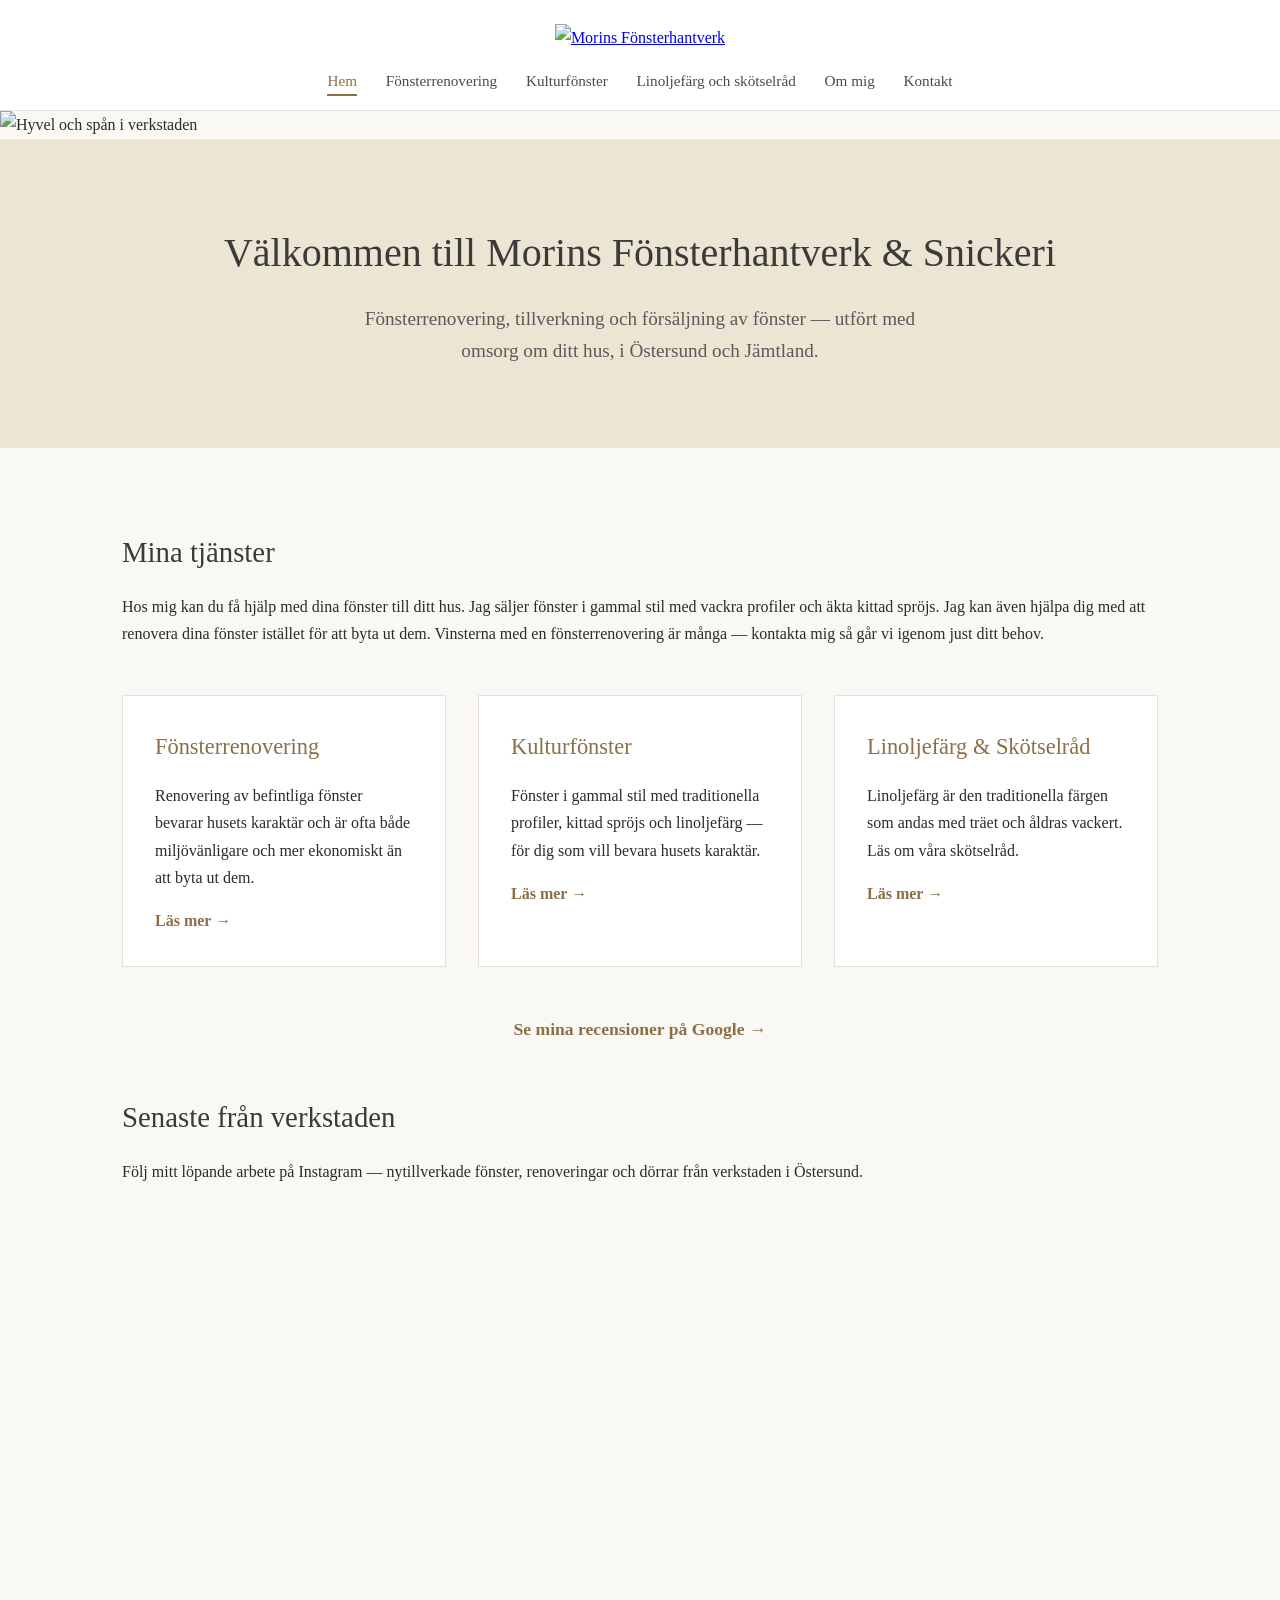
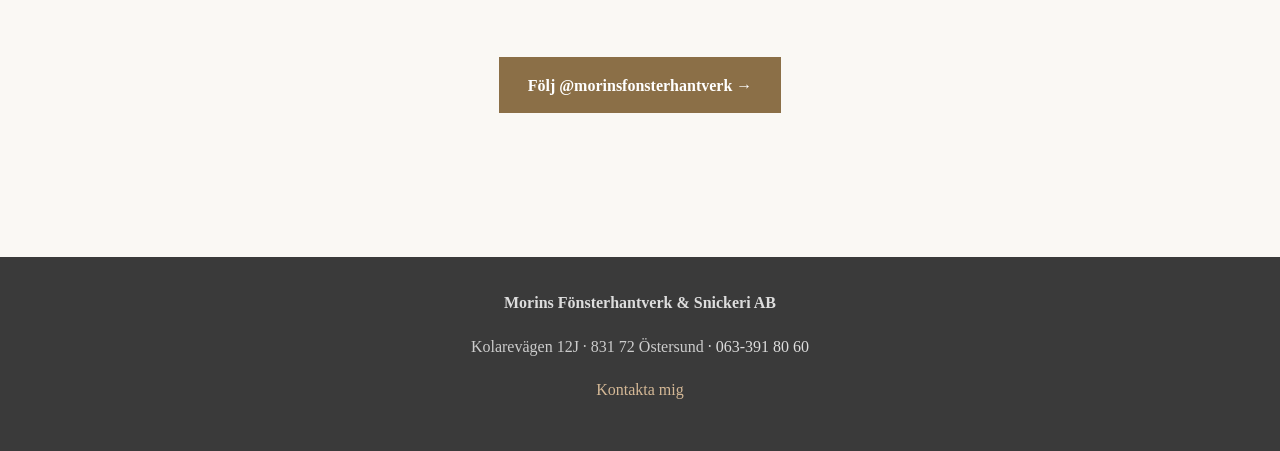
==== index.html @ 9cbfe946 "Första uppladdningen" ====
<!DOCTYPE html>
<html lang="sv">
<head>
<meta charset="UTF-8">
<meta name="viewport" content="width=device-width,initial-scale=1.0">
<link rel="icon" type="image/png" href="images/favicon.png">
<title>Morins Fönsterhantverk & Snickeri — Fönsterrenovering i Östersund</title>
<meta name="description" content="Fönsterrenovering, kulturfönster och linoljefärg i Östersund och Jämtland. Hantverksmässig renovering och tillverkning av fönster med omsorg om ditt hus.">
<meta name="author" content="Robin Morin">
<meta property="og:type" content="website">
<meta property="og:title" content="Morins Fönsterhantverk & Snickeri — Fönsterrenovering i Östersund">
<meta property="og:description" content="Fönsterrenovering, kulturfönster och linoljefärg i Östersund och Jämtland. Hantverksmässig renovering och tillverkning av fönster med omsorg om ditt hus.">
<meta property="og:locale" content="sv_SE">
<meta name="twitter:card" content="summary">
<link rel="stylesheet" href="style.css">
<meta name="keywords" content="fönsterrenovering, fönsterrenovering östersund, kulturfönster, linoljefärg, fönster östersund, fönsterbyte jämtland, renovera fönster, träfönster, kärnfura, fönsterhantverk, fönster jämtland">
<meta name="geo.region" content="SE-Z">
<meta name="geo.placename" content="Östersund">
<meta name="geo.position" content="63.1634;14.7379">
<meta name="ICBM" content="63.1634, 14.7379">
<link rel="canonical" href="https://morinsfonsterhantverk.se">
<meta property="og:image" content="https://morinsfonsterhantverk.se/images/verkstad-ostersund.jpg">
<meta property="og:url" content="https://morinsfonsterhantverk.se">
<script type="application/ld+json">
{
  "@context": "https://schema.org",
  "@type": "LocalBusiness",
  "@id": "https://morinsfonsterhantverk.se",
  "name": "Morins Fönsterhantverk & Snickeri AB",
  "description": "Fönsterrenovering, kulturfönster och linoljefärg i Östersund och Jämtland.",
  "url": "https://morinsfonsterhantverk.se",
  "telephone": "+46633918060",
  "email": "robin@morinsfonsterhantverk.se",
  "image": "https://morinsfonsterhantverk.se/images/verkstad-ostersund.jpg",
  "logo": "https://morinsfonsterhantverk.se/images/logo.png",
  "address": {
    "@type": "PostalAddress",
    "streetAddress": "Kolarevägen 12J",
    "addressLocality": "Östersund",
    "postalCode": "831 72",
    "addressRegion": "Jämtland",
    "addressCountry": "SE"
  },
  "geo": {
    "@type": "GeoCoordinates",
    "latitude": 63.1634,
    "longitude": 14.7379
  },
  "openingHoursSpecification": {
    "@type": "OpeningHoursSpecification",
    "dayOfWeek": ["Monday","Tuesday","Wednesday","Thursday","Friday"],
    "opens": "08:00",
    "closes": "15:00"
  },
  "priceRange": "$$",
  "areaServed": [
    {"@type": "City", "name": "Östersund"},
    {"@type": "AdministrativeArea", "name": "Jämtland"},
    {"@type": "AdministrativeArea", "name": "Jämtlands län"}
  ],
  "knowsAbout": ["Fönsterrenovering","Kulturfönster","Linoljefärg","Fönsterbyte","Kärnfura","Kittning","Spröjs","Träfönster"],
  "sameAs": ["https://www.instagram.com/morinsfonsterhantverk/"]
}
</script>
<script type="application/ld+json">
{
  "@context": "https://schema.org",
  "@type": "WebSite",
  "name": "Morins Fönsterhantverk & Snickeri",
  "url": "https://morinsfonsterhantverk.se"
}
</script>
</head>
<body><header>
<a href="index.html"><img src="images/logo.png" alt="Morins Fönsterhantverk" class="logo-img"></a>
<nav><ul>
<li><a href="index.html" class="active" id="nav-hem">Hem</a></li><li><a href="fonsterrenovering.html" id="nav-fonsterrenovering">Fönsterrenovering</a></li><li><a href="kulturfonster.html" id="nav-kulturfonster">Kulturfönster</a></li><li><a href="linoljefarg.html" id="nav-linoljefarg">Linoljefärg och skötselråd</a></li><li><a href="om-mig.html" id="nav-om-mig">Om mig</a></li><li><a href="kontakt.html" id="nav-kontakt">Kontakt</a></li>
</ul></nav>
</header>
<div style="width:100%;max-height:420px;overflow:hidden"><img src="images/hero-verkstad.jpg" alt="Hyvel och spån i verkstaden" style="width:100%;height:auto;display:block"></div>
<section class="hero">
<h1>Välkommen till Morins Fönsterhantverk & Snickeri</h1>
<p>Fönsterrenovering, tillverkning och försäljning av fönster — utfört med omsorg om ditt hus, i Östersund och Jämtland.</p>
</section>
<main>
<h2>Mina tjänster</h2>
<p>Hos mig kan du få hjälp med dina fönster till ditt hus. Jag säljer fönster i gammal stil med vackra profiler och äkta kittad spröjs. Jag kan även hjälpa dig med att renovera dina fönster istället för att byta ut dem. Vinsterna med en fönsterrenovering är många — kontakta mig så går vi igenom just ditt behov.</p>
<div class="services">
<div class="service-card"><h3>Fönsterrenovering</h3><p>Renovering av befintliga fönster bevarar husets karaktär och är ofta både miljövänligare och mer ekonomiskt än att byta ut dem.</p><a class="btn" href="fonsterrenovering.html">Läs mer →</a></div>
<div class="service-card"><h3>Kulturfönster</h3><p>Fönster i gammal stil med traditionella profiler, kittad spröjs och linoljefärg — för dig som vill bevara husets karaktär.</p><a class="btn" href="kulturfonster.html">Läs mer →</a></div>
<div class="service-card"><h3>Linoljefärg & Skötselråd</h3><p>Linoljefärg är den traditionella färgen som andas med träet och åldras vackert. Läs om våra skötselråd.</p><a class="btn" href="linoljefarg.html">Läs mer →</a></div>
</div>
<p style="text-align:center;margin:2.5rem 0 0"><a href="https://www.google.com/maps/search/?api=1&query=Morins+F%C3%B6nsterhantverk+Snickeri+%C3%96stersund" target="_blank" rel="noopener" style="color:#8b6f47;text-decoration:none;font-weight:bold;font-size:1.1rem">Se mina recensioner på Google →</a></p>
<h2 style="margin-top:3rem">Senaste från verkstaden</h2>
<p>Följ mitt löpande arbete på Instagram — nytillverkade fönster, renoveringar och dörrar från verkstaden i Östersund.</p>
<div style="margin:2rem 0">
<iframe src="https://lightwidget.com/widgets/d461ca1a7aa155f18e7d4c181ccd63ec.html" scrolling="no" allowtransparency="true" class="lightwidget-widget" style="width:100%;border:0;overflow:hidden;height:400px;"></iframe>
</div>
<p style="text-align:center;margin:2rem 0"><a href="https://www.instagram.com/morinsfonsterhantverk/" target="_blank" rel="noopener" style="display:inline-block;background:#8b6f47;color:#fff;padding:0.9rem 1.8rem;text-decoration:none;font-weight:bold">Följ @morinsfonsterhantverk →</a></p>
</main>
<footer>
<p><strong>Morins Fönsterhantverk & Snickeri AB</strong></p>
<p><a href="https://www.google.com/maps/search/?api=1&query=Morins+F%C3%B6nsterhantverk+Kolarev%C3%A4gen+12J+%C3%96stersund" target="_blank" rel="noopener" style="color:#ccc;text-decoration:none">Kolarevägen 12J · 831 72 Östersund</a> · 063-391 80 60</p>
<p style="margin-top:1rem"><a href="kontakt.html">Kontakta mig</a></p>
</footer>
</body>
</html>
---- style.css ----
*{margin:0;padding:0;box-sizing:border-box}
body{font-family:Georgia,serif;color:#2b2b2b;line-height:1.7;background:#faf8f4}
header{background:#fff;border-bottom:1px solid #e5e0d5;padding:1.5rem 1rem 1rem;position:sticky;top:0;z-index:100;text-align:center}
.logo-img{height:110px;width:auto;cursor:pointer}
nav ul{list-style:none;display:flex;gap:1.8rem;flex-wrap:wrap;justify-content:center;margin-top:1rem}
nav a{color:#4a4a4a;text-decoration:none;font-size:0.95rem;cursor:pointer;padding:0.3rem 0;border-bottom:2px solid transparent}
nav a:hover,nav a.active{color:#8b6f47;border-bottom-color:#8b6f47}
.hero{background:#ede5d3;padding:5rem 2rem;text-align:center}
.hero h1{font-size:2.5rem;margin-bottom:1rem;color:#3a3a3a;font-weight:normal}
.hero p{font-size:1.2rem;max-width:600px;margin:0 auto;color:#5a5a5a}
main{max-width:1100px;margin:0 auto;padding:3rem 2rem}
main h1{font-size:2.2rem;color:#3a3a3a;margin-bottom:1.5rem;font-weight:normal}
h2{color:#3a3a3a;margin:2rem 0 1rem;font-size:1.8rem;font-weight:normal}
p{margin-bottom:1rem}
.services{display:grid;grid-template-columns:repeat(auto-fit,minmax(280px,1fr));gap:2rem;margin:3rem 0}
.service-card{background:#fff;padding:2rem;border:1px solid #e5e0d5}
.service-card h3{color:#8b6f47;margin-bottom:1rem;font-size:1.4rem;font-weight:normal}
.btn{color:#8b6f47;text-decoration:none;font-weight:bold;cursor:pointer}
footer{background:#3a3a3a;color:#ddd;padding:2rem;text-align:center;margin-top:4rem}
footer a{color:#d4b896;text-decoration:none;cursor:pointer}
form{max-width:500px;margin-top:2rem}
form label{display:block;margin-bottom:1rem}
form input,form textarea{width:100%;padding:0.6rem;border:1px solid #d4c9b0;background:#fff;font-family:inherit;font-size:1rem;margin-top:0.3rem}
form button{background:#8b6f47;color:#fff;padding:0.8rem 2rem;border:none;cursor:pointer;font-size:1rem}
.contact-box{background:#fff;border:1px solid #e5e0d5;padding:1.5rem 2rem;margin:2rem 0;display:inline-block;min-width:280px}
@media(max-width:640px){.logo-img{height:90px}.hero h1{font-size:1.8rem}nav ul{gap:1rem;font-size:0.85rem}main{padding:2rem 1.2rem}}
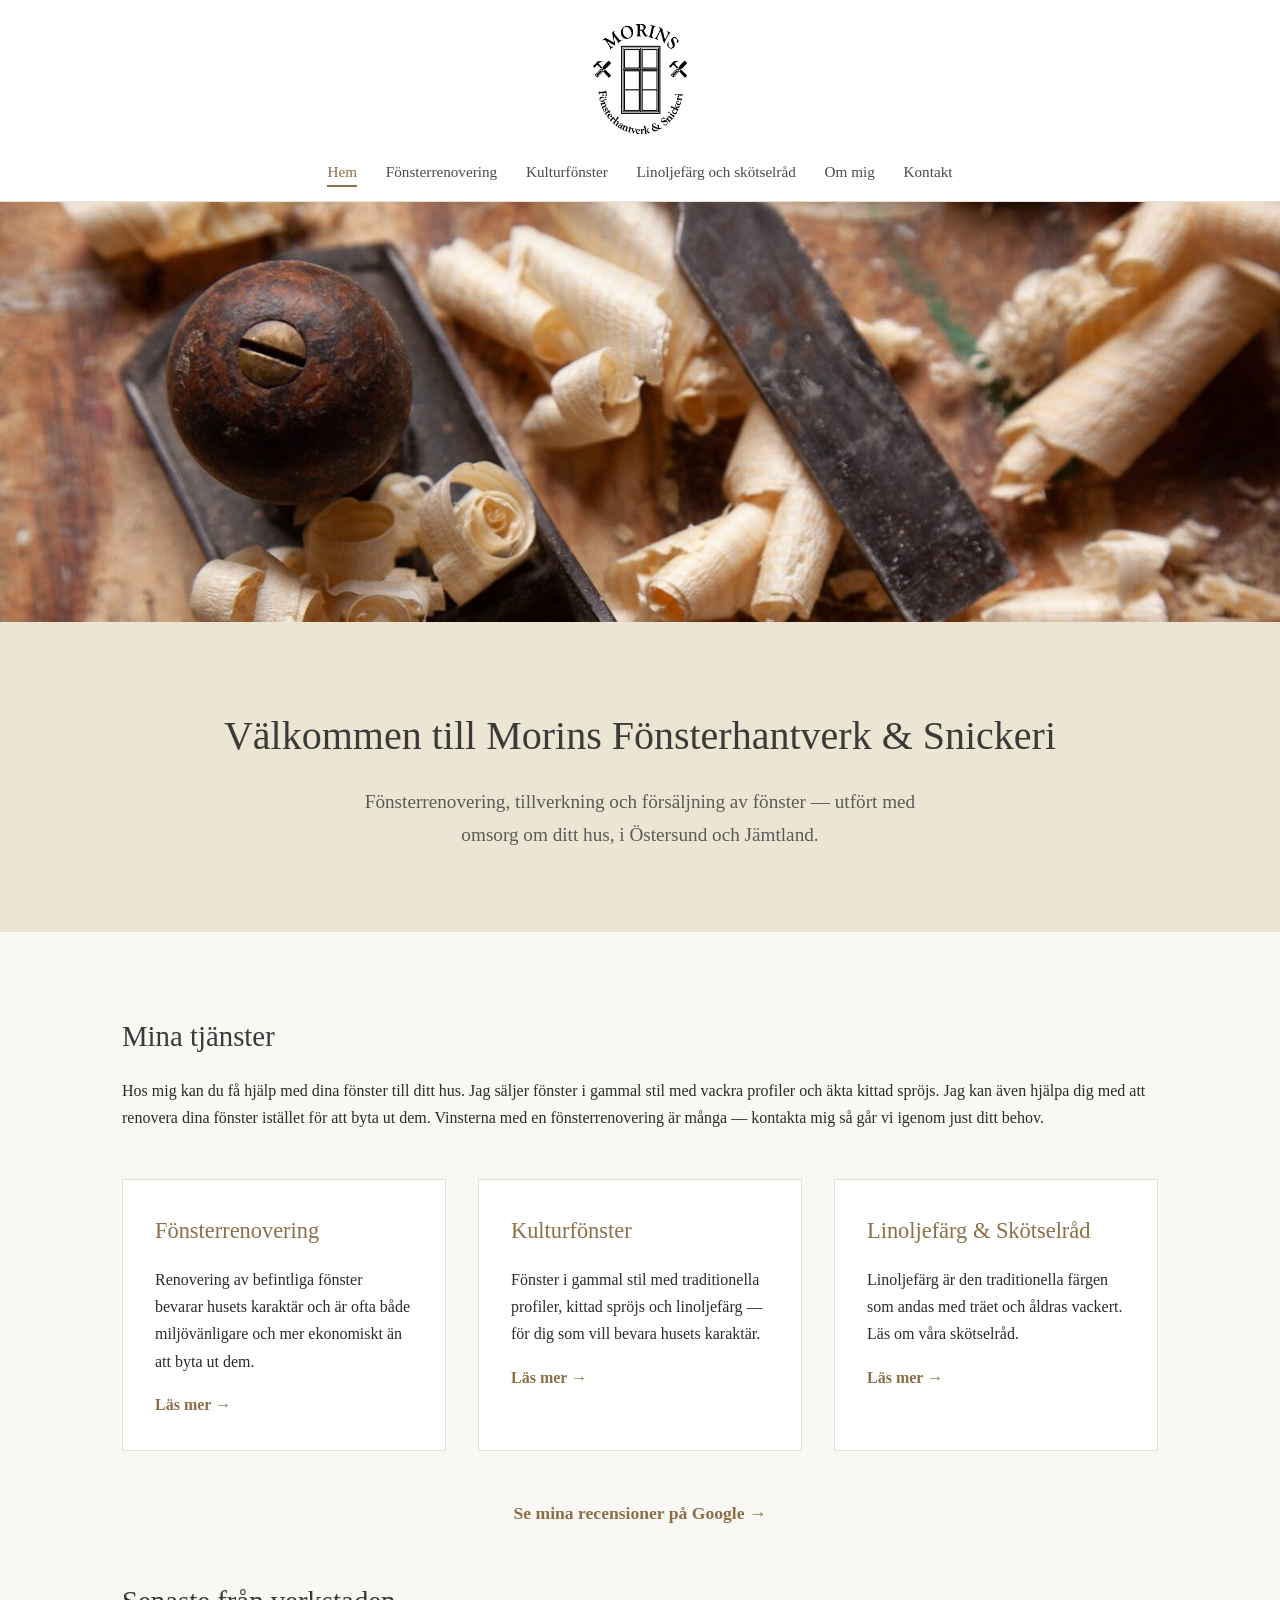
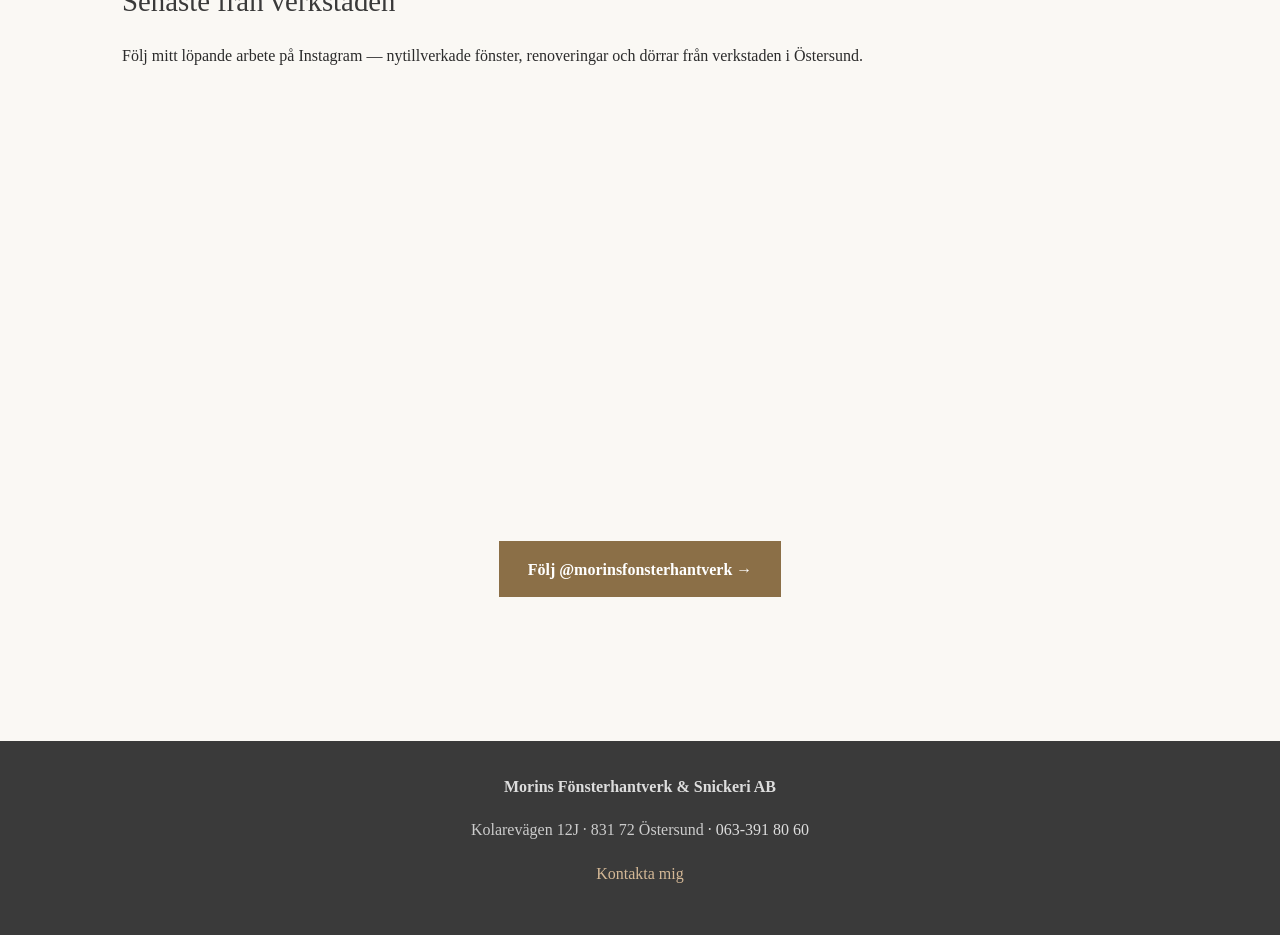
==== commit 306fa50f: "Add files via upload" ====
--- a/index.html
+++ b/index.html
@@ -94,7 +94,8 @@
 <h2 style="margin-top:3rem">Senaste från verkstaden</h2>
 <p>Följ mitt löpande arbete på Instagram — nytillverkade fönster, renoveringar och dörrar från verkstaden i Östersund.</p>
 <div style="margin:2rem 0">
-<iframe src="https://lightwidget.com/widgets/d461ca1a7aa155f18e7d4c181ccd63ec.html" scrolling="no" allowtransparency="true" class="lightwidget-widget" style="width:100%;border:0;overflow:hidden;height:400px;"></iframe>
+<script src="https://cdn.lightwidget.com/widgets/lightwidget.js"></script>
+<iframe src="https://cdn.lightwidget.com/widgets/d461ca1a7aa155f18e7d4c181ccd63ec.html" scrolling="no" allowtransparency="true" class="lightwidget-widget" style="width:100%;border:0;overflow:hidden;height:400px;"></iframe>
 </div>
 <p style="text-align:center;margin:2rem 0"><a href="https://www.instagram.com/morinsfonsterhantverk/" target="_blank" rel="noopener" style="display:inline-block;background:#8b6f47;color:#fff;padding:0.9rem 1.8rem;text-decoration:none;font-weight:bold">Följ @morinsfonsterhantverk →</a></p>
 </main>
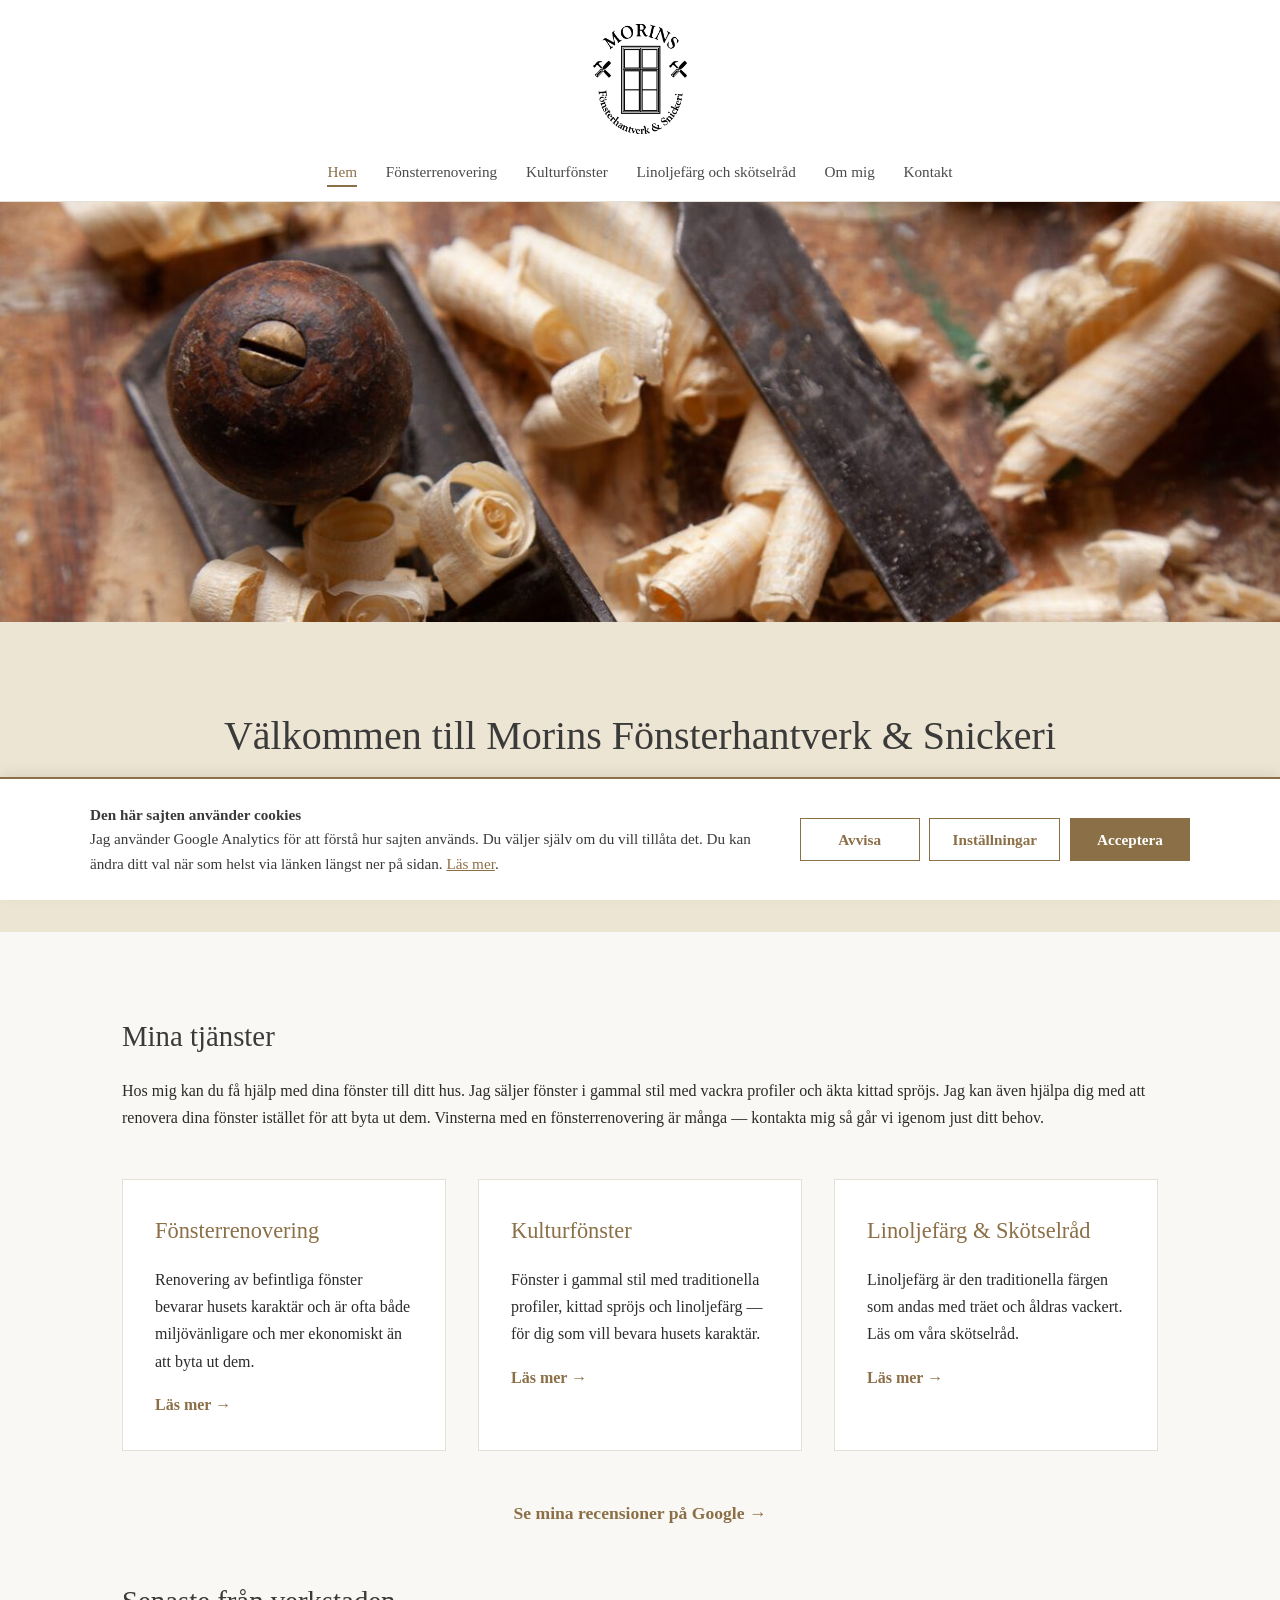
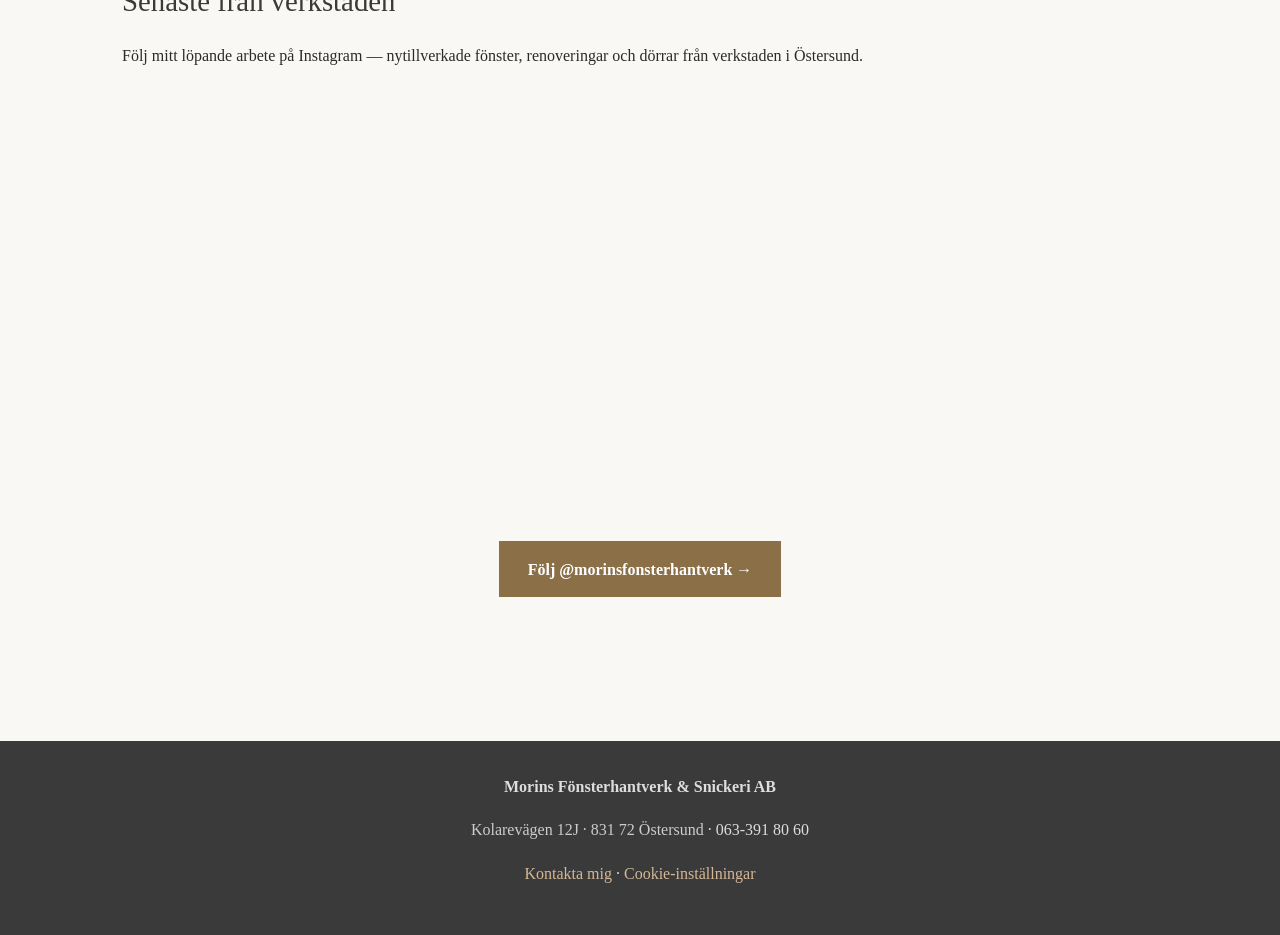
==== commit a549490d: "Med GTM, Tacksida och cookiebanner Har lagt till egen tacksida samt cookiebanner på förra uppdaterin" ====
--- a/index.html
+++ b/index.html
@@ -2,6 +2,13 @@
 <html lang="sv">
 <head>
 <meta charset="UTF-8">
+<!-- Google Tag Manager -->
+<script>(function(w,d,s,l,i){w[l]=w[l]||[];w[l].push({'gtm.start':
+new Date().getTime(),event:'gtm.js'});var f=d.getElementsByTagName(s)[0],
+j=d.createElement(s),dl=l!='dataLayer'?'&l='+l:'';j.async=true;j.src=
+'https://www.googletagmanager.com/gtm.js?id='+i+dl;f.parentNode.insertBefore(j,f);
+})(window,document,'script','dataLayer','GTM-MHDRBW7R');</script>
+<!-- End Google Tag Manager -->
 <meta name="viewport" content="width=device-width,initial-scale=1.0">
 <link rel="icon" type="image/png" href="images/favicon.png">
 <title>Morins Fönsterhantverk & Snickeri — Fönsterrenovering i Östersund</title>
@@ -71,7 +78,87 @@
 }
 </script>
 </head>
-<body><header>
+<body>
+<!-- Google Tag Manager (noscript) -->
+<noscript><iframe src="https://www.googletagmanager.com/ns.html?id=GTM-MHDRBW7R"
+height="0" width="0" style="display:none;visibility:hidden"></iframe></noscript>
+<!-- End Google Tag Manager (noscript) -->
+<!-- COOKIE CONSENT BANNER -->
+<style>
+.cc-banner{position:fixed;bottom:0;left:0;right:0;background:#fff;border-top:2px solid #8b6f47;padding:1.5rem;z-index:9999;box-shadow:0 -4px 12px rgba(0,0,0,0.08);font-family:Georgia,serif;display:none}
+.cc-banner.show{display:block}
+.cc-inner{max-width:1100px;margin:0 auto;display:flex;gap:1.5rem;align-items:center;flex-wrap:wrap}
+.cc-text{flex:1;min-width:280px;color:#3a3a3a;line-height:1.6;font-size:0.95rem}
+.cc-text a{color:#8b6f47;text-decoration:underline}
+.cc-buttons{display:flex;gap:0.6rem;flex-wrap:wrap}
+.cc-btn{padding:0.7rem 1.4rem;border:1px solid #8b6f47;background:#fff;color:#8b6f47;font-family:Georgia,serif;font-size:0.95rem;cursor:pointer;font-weight:bold;min-width:120px}
+.cc-btn:hover{background:#f5efe3}
+.cc-btn.primary{background:#8b6f47;color:#fff}
+.cc-btn.primary:hover{background:#7a6040}
+.cc-modal{position:fixed;inset:0;background:rgba(58,58,58,0.6);z-index:10000;display:none;align-items:center;justify-content:center;padding:1rem}
+.cc-modal.show{display:flex}
+.cc-modal-box{background:#fff;max-width:520px;width:100%;padding:2rem;font-family:Georgia,serif;max-height:90vh;overflow-y:auto}
+.cc-modal-box h3{color:#3a3a3a;margin-bottom:1rem;font-weight:normal;font-size:1.4rem}
+.cc-modal-box p{color:#5a5a5a;margin-bottom:1rem;line-height:1.6;font-size:0.95rem}
+.cc-toggle-row{display:flex;justify-content:space-between;align-items:center;padding:1rem 0;border-top:1px solid #e5e0d5}
+.cc-toggle-row strong{color:#3a3a3a;font-weight:normal;font-size:1.05rem}
+.cc-toggle-row small{color:#888;display:block;margin-top:0.3rem;font-size:0.85rem}
+.cc-toggle{position:relative;width:48px;height:26px;background:#d4c9b0;border-radius:13px;cursor:pointer;transition:background 0.2s;flex-shrink:0;margin-left:1rem}
+.cc-toggle.on{background:#8b6f47}
+.cc-toggle.disabled{opacity:0.5;cursor:not-allowed}
+.cc-toggle::after{content:"";position:absolute;top:3px;left:3px;width:20px;height:20px;background:#fff;border-radius:50%;transition:left 0.2s}
+.cc-toggle.on::after{left:25px}
+.cc-modal-buttons{display:flex;gap:0.6rem;margin-top:1.5rem;flex-wrap:wrap}
+@media(max-width:640px){.cc-inner{flex-direction:column;align-items:stretch}.cc-buttons{justify-content:stretch}.cc-btn{flex:1}}
+</style>
+<div id="cc-banner" class="cc-banner" role="dialog" aria-label="Cookie-samtycke">
+<div class="cc-inner">
+<div class="cc-text">
+<strong>Den här sajten använder cookies</strong><br>
+Jag använder Google Analytics för att förstå hur sajten används. Du väljer själv om du vill tillåta det. Du kan ändra ditt val när som helst via länken längst ner på sidan. <a href="cookies.html">Läs mer</a>.
+</div>
+<div class="cc-buttons">
+<button class="cc-btn" onclick="ccReject()">Avvisa</button>
+<button class="cc-btn" onclick="ccOpenSettings()">Inställningar</button>
+<button class="cc-btn primary" onclick="ccAccept()">Acceptera</button>
+</div>
+</div>
+</div>
+<div id="cc-modal" class="cc-modal" role="dialog" aria-label="Cookie-inställningar">
+<div class="cc-modal-box">
+<h3>Cookie-inställningar</h3>
+<p>Välj vilka cookies du vill tillåta. Du kan ändra ditt val när som helst.</p>
+<div class="cc-toggle-row">
+<div><strong>Nödvändiga</strong><small>Krävs för att sajten ska fungera. Kan inte stängas av.</small></div>
+<div class="cc-toggle on disabled" aria-label="Nödvändiga cookies — alltid på"></div>
+</div>
+<div class="cc-toggle-row">
+<div><strong>Analys (Google Analytics)</strong><small>Hjälper mig förstå hur sajten används. Anonymiserad statistik.</small></div>
+<div id="cc-toggle-analytics" class="cc-toggle" onclick="this.classList.toggle('on')" role="switch" aria-label="Analys-cookies"></div>
+</div>
+<div class="cc-modal-buttons">
+<button class="cc-btn" onclick="ccCloseSettings()">Avbryt</button>
+<button class="cc-btn primary" onclick="ccSaveSettings()">Spara val</button>
+</div>
+</div>
+</div>
+<script>
+window.dataLayer = window.dataLayer || [];
+function gtag(){dataLayer.push(arguments);}
+gtag('consent', 'default', {'ad_storage':'denied','ad_user_data':'denied','ad_personalization':'denied','analytics_storage':'denied','wait_for_update':500});
+function ccGetConsent(){try{return JSON.parse(localStorage.getItem('cc-consent'));}catch(e){return null;}}
+function ccSetConsent(c){localStorage.setItem('cc-consent',JSON.stringify({analytics:c.analytics,ts:Date.now()}));gtag('consent','update',{'analytics_storage':c.analytics?'granted':'denied'});}
+function ccAccept(){ccSetConsent({analytics:true});ccHide();}
+function ccReject(){ccSetConsent({analytics:false});ccHide();}
+function ccHide(){document.getElementById('cc-banner').classList.remove('show');document.getElementById('cc-modal').classList.remove('show');}
+function ccOpenSettings(){var c=ccGetConsent();document.getElementById('cc-toggle-analytics').classList.toggle('on',c?!!c.analytics:false);document.getElementById('cc-modal').classList.add('show');}
+function ccCloseSettings(){document.getElementById('cc-modal').classList.remove('show');}
+function ccSaveSettings(){var a=document.getElementById('cc-toggle-analytics').classList.contains('on');ccSetConsent({analytics:a});ccHide();}
+function ccShowBanner(){document.getElementById('cc-banner').classList.add('show');}
+if(!ccGetConsent()){document.addEventListener('DOMContentLoaded',ccShowBanner);}else{var c=ccGetConsent();gtag('consent','update',{'analytics_storage':c.analytics?'granted':'denied'});}
+</script>
+<!-- END COOKIE CONSENT BANNER -->
+<header>
 <a href="index.html"><img src="images/logo.png" alt="Morins Fönsterhantverk" class="logo-img"></a>
 <nav><ul>
 <li><a href="index.html" class="active" id="nav-hem">Hem</a></li><li><a href="fonsterrenovering.html" id="nav-fonsterrenovering">Fönsterrenovering</a></li><li><a href="kulturfonster.html" id="nav-kulturfonster">Kulturfönster</a></li><li><a href="linoljefarg.html" id="nav-linoljefarg">Linoljefärg och skötselråd</a></li><li><a href="om-mig.html" id="nav-om-mig">Om mig</a></li><li><a href="kontakt.html" id="nav-kontakt">Kontakt</a></li>
@@ -102,7 +189,7 @@
 <footer>
 <p><strong>Morins Fönsterhantverk & Snickeri AB</strong></p>
 <p><a href="https://www.google.com/maps/search/?api=1&query=Morins+F%C3%B6nsterhantverk+Kolarev%C3%A4gen+12J+%C3%96stersund" target="_blank" rel="noopener" style="color:#ccc;text-decoration:none">Kolarevägen 12J · 831 72 Östersund</a> · 063-391 80 60</p>
-<p style="margin-top:1rem"><a href="kontakt.html">Kontakta mig</a></p>
+<p style="margin-top:1rem"><a href="kontakt.html">Kontakta mig</a> · <a href="cookies.html">Cookie-inställningar</a></p>
 </footer>
 </body>
 </html>
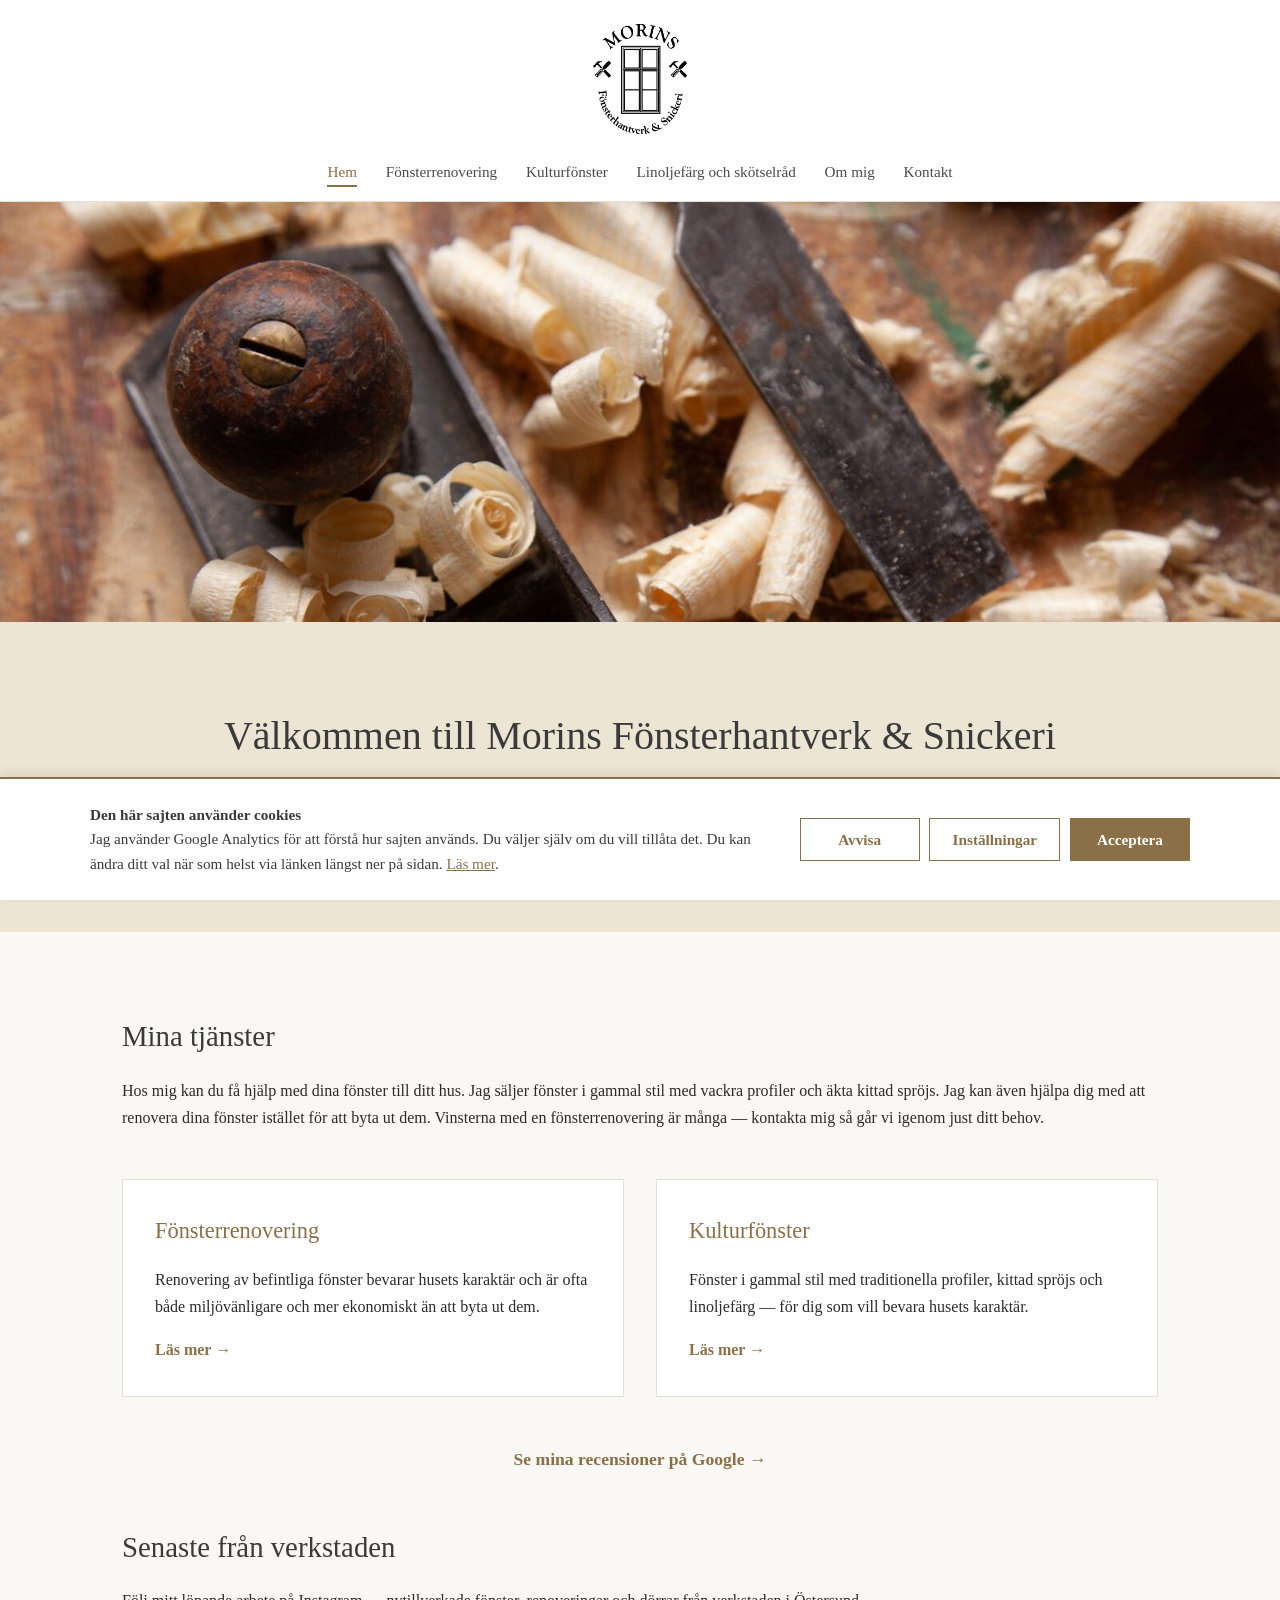
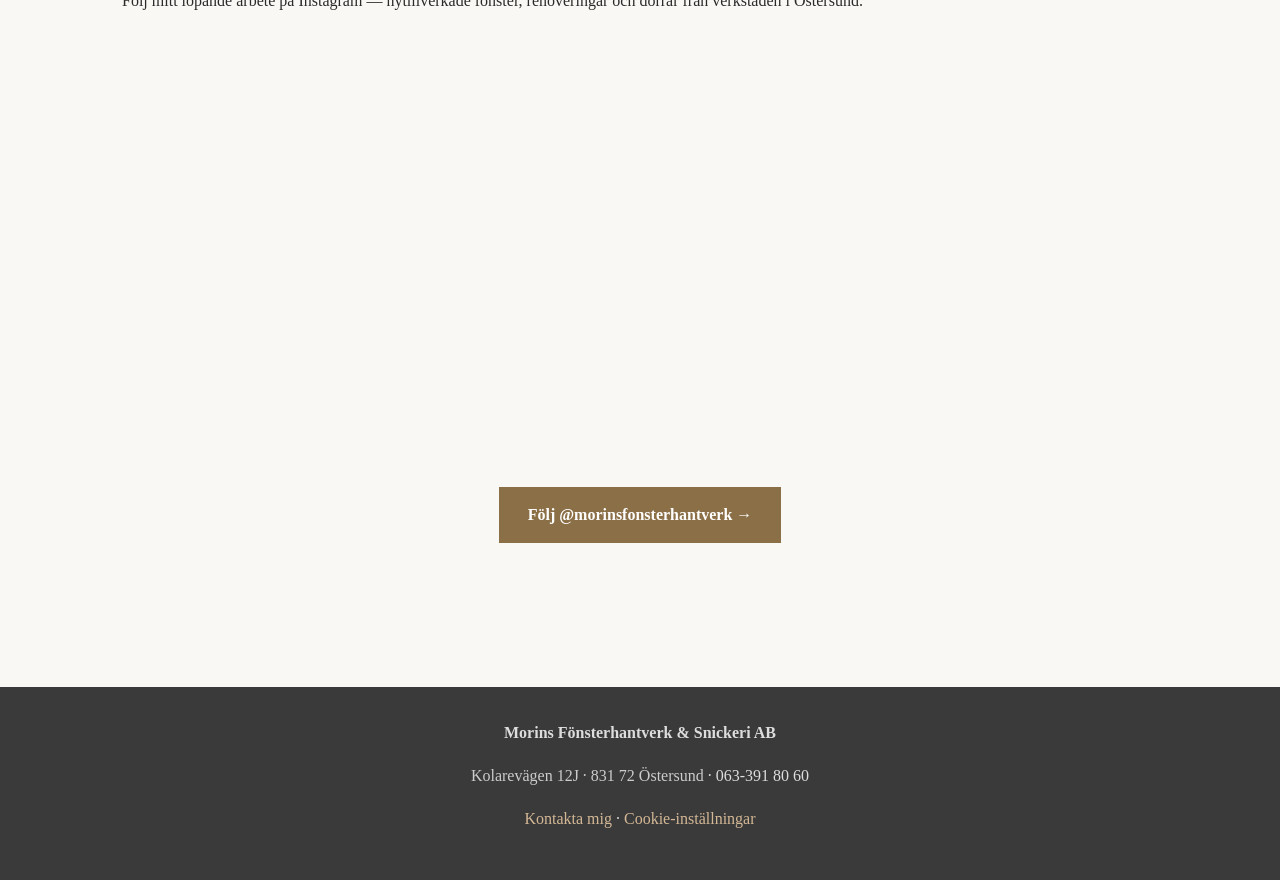
==== commit b9c055e3: "Justering index och autofill i kontaktformulär Tagit bort linoljefärg och skötselråd från startsida " ====
--- a/index.html
+++ b/index.html
@@ -175,7 +175,6 @@
 <div class="services">
 <div class="service-card"><h3>Fönsterrenovering</h3><p>Renovering av befintliga fönster bevarar husets karaktär och är ofta både miljövänligare och mer ekonomiskt än att byta ut dem.</p><a class="btn" href="fonsterrenovering.html">Läs mer →</a></div>
 <div class="service-card"><h3>Kulturfönster</h3><p>Fönster i gammal stil med traditionella profiler, kittad spröjs och linoljefärg — för dig som vill bevara husets karaktär.</p><a class="btn" href="kulturfonster.html">Läs mer →</a></div>
-<div class="service-card"><h3>Linoljefärg & Skötselråd</h3><p>Linoljefärg är den traditionella färgen som andas med träet och åldras vackert. Läs om våra skötselråd.</p><a class="btn" href="linoljefarg.html">Läs mer →</a></div>
 </div>
 <p style="text-align:center;margin:2.5rem 0 0"><a href="https://www.google.com/maps/search/?api=1&query=Morins+F%C3%B6nsterhantverk+Snickeri+%C3%96stersund" target="_blank" rel="noopener" style="color:#8b6f47;text-decoration:none;font-weight:bold;font-size:1.1rem">Se mina recensioner på Google →</a></p>
 <h2 style="margin-top:3rem">Senaste från verkstaden</h2>
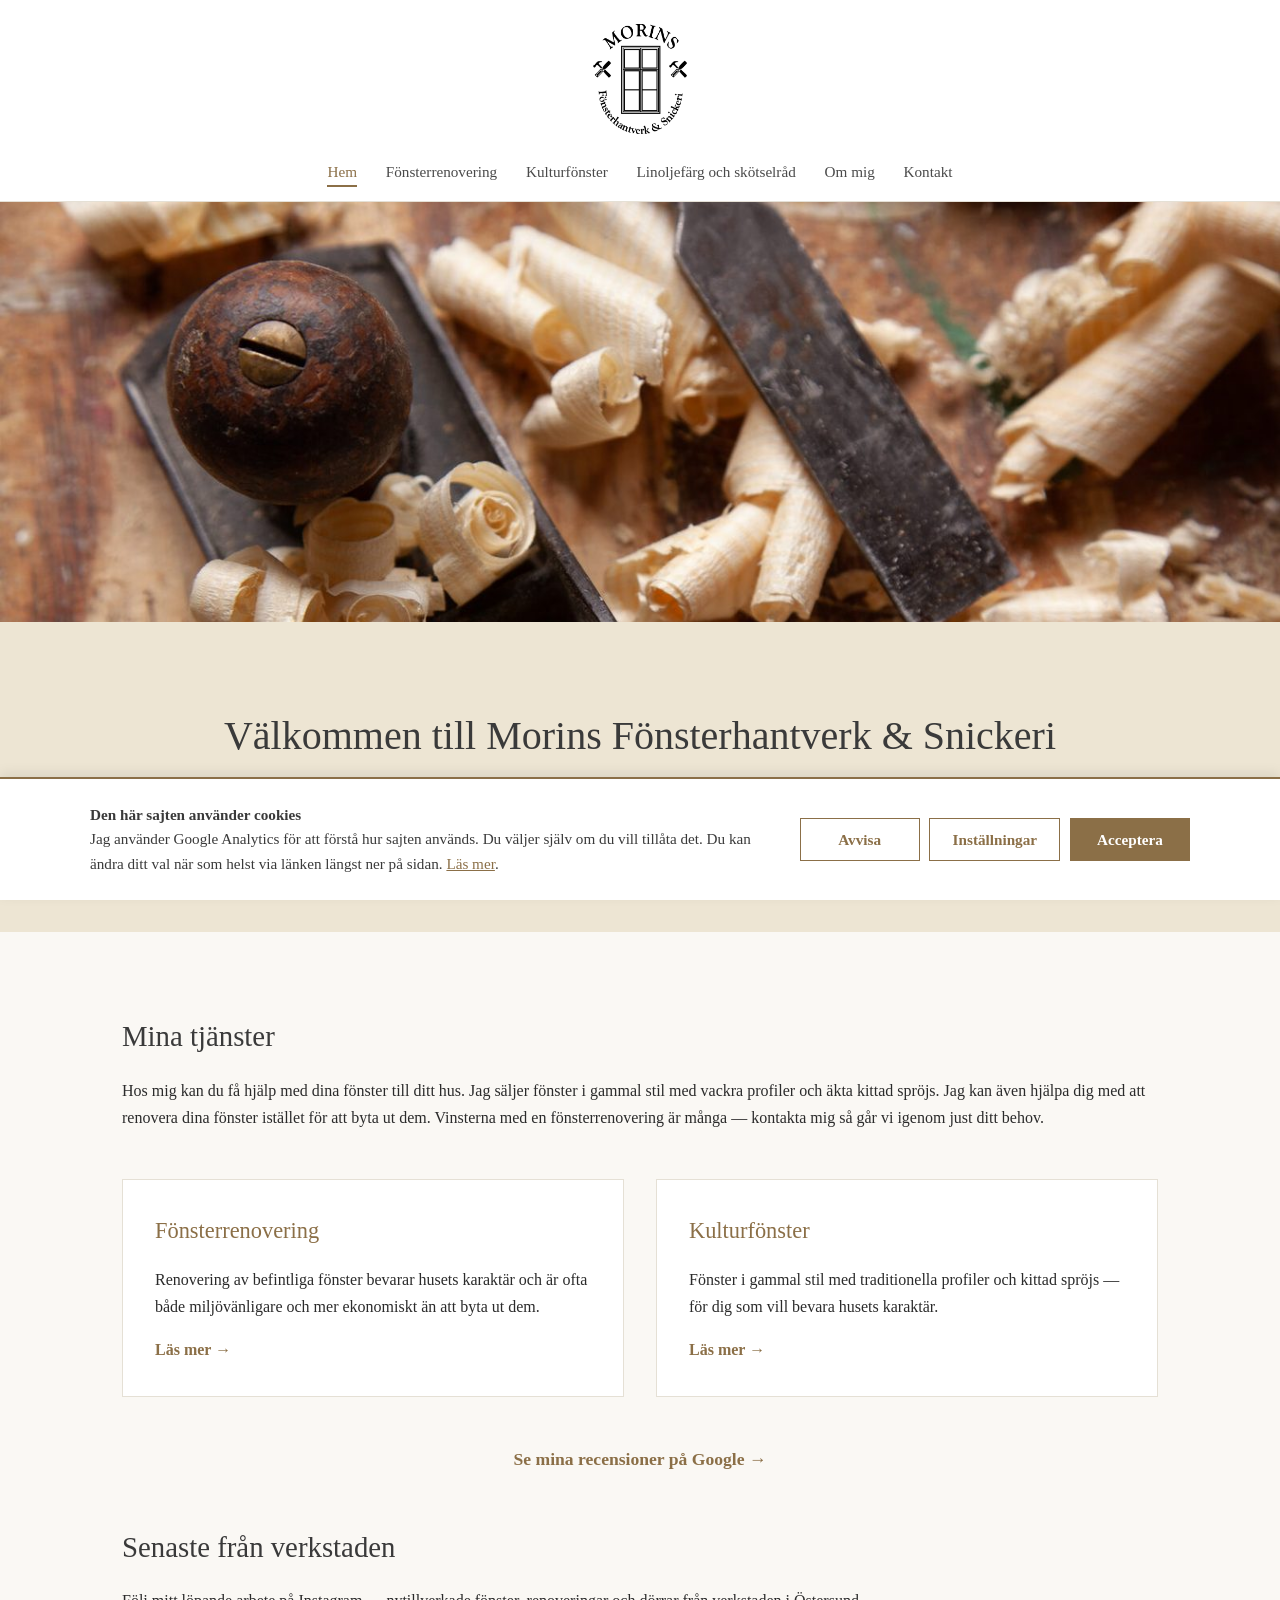
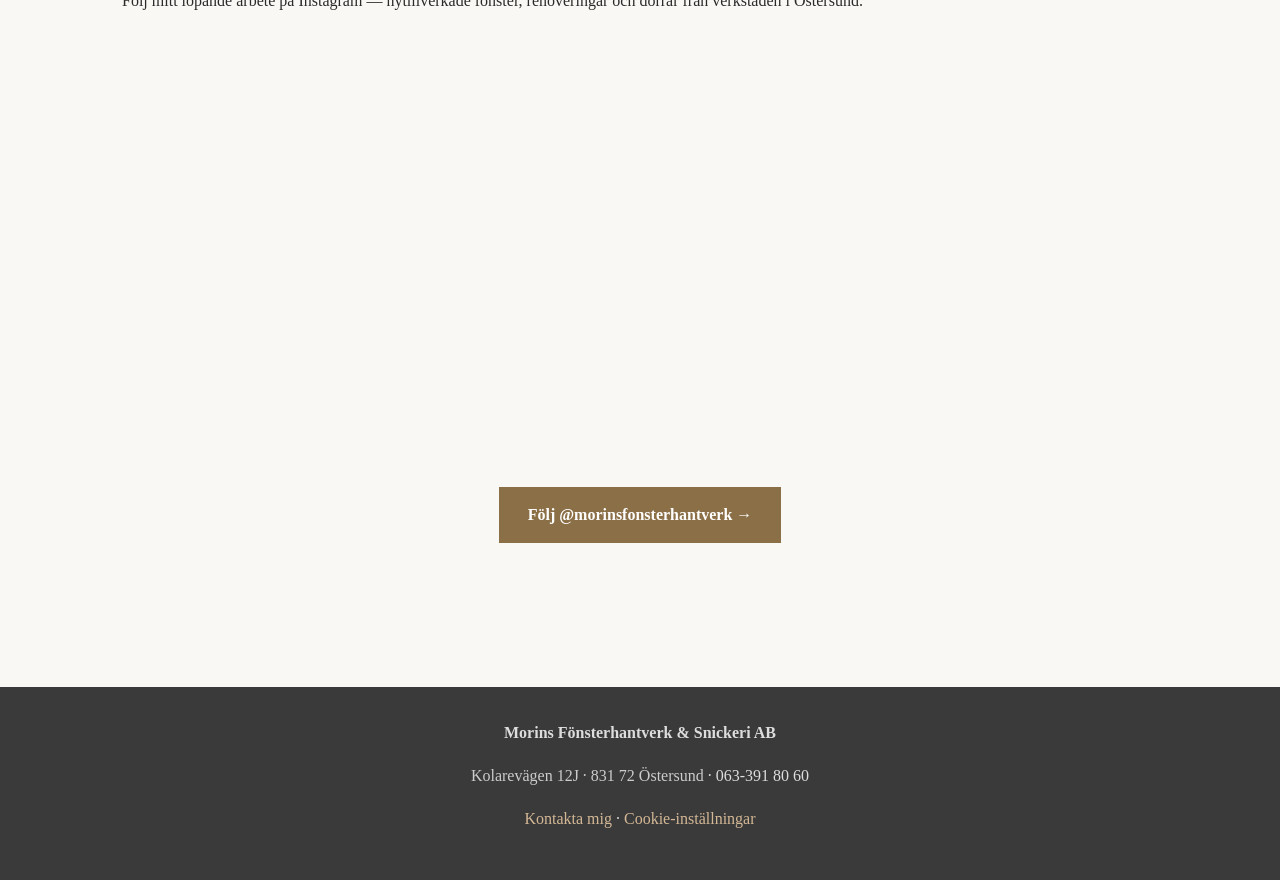
==== commit 823b10a7: "Add files via upload Ändring av indexfil, justering av text i Kulturfönsterkortet" ====
--- a/index.html
+++ b/index.html
@@ -174,7 +174,7 @@
 <p>Hos mig kan du få hjälp med dina fönster till ditt hus. Jag säljer fönster i gammal stil med vackra profiler och äkta kittad spröjs. Jag kan även hjälpa dig med att renovera dina fönster istället för att byta ut dem. Vinsterna med en fönsterrenovering är många — kontakta mig så går vi igenom just ditt behov.</p>
 <div class="services">
 <div class="service-card"><h3>Fönsterrenovering</h3><p>Renovering av befintliga fönster bevarar husets karaktär och är ofta både miljövänligare och mer ekonomiskt än att byta ut dem.</p><a class="btn" href="fonsterrenovering.html">Läs mer →</a></div>
-<div class="service-card"><h3>Kulturfönster</h3><p>Fönster i gammal stil med traditionella profiler, kittad spröjs och linoljefärg — för dig som vill bevara husets karaktär.</p><a class="btn" href="kulturfonster.html">Läs mer →</a></div>
+<div class="service-card"><h3>Kulturfönster</h3><p>Fönster i gammal stil med traditionella profiler och kittad spröjs — för dig som vill bevara husets karaktär.</p><a class="btn" href="kulturfonster.html">Läs mer →</a></div>
 </div>
 <p style="text-align:center;margin:2.5rem 0 0"><a href="https://www.google.com/maps/search/?api=1&query=Morins+F%C3%B6nsterhantverk+Snickeri+%C3%96stersund" target="_blank" rel="noopener" style="color:#8b6f47;text-decoration:none;font-weight:bold;font-size:1.1rem">Se mina recensioner på Google →</a></p>
 <h2 style="margin-top:3rem">Senaste från verkstaden</h2>
